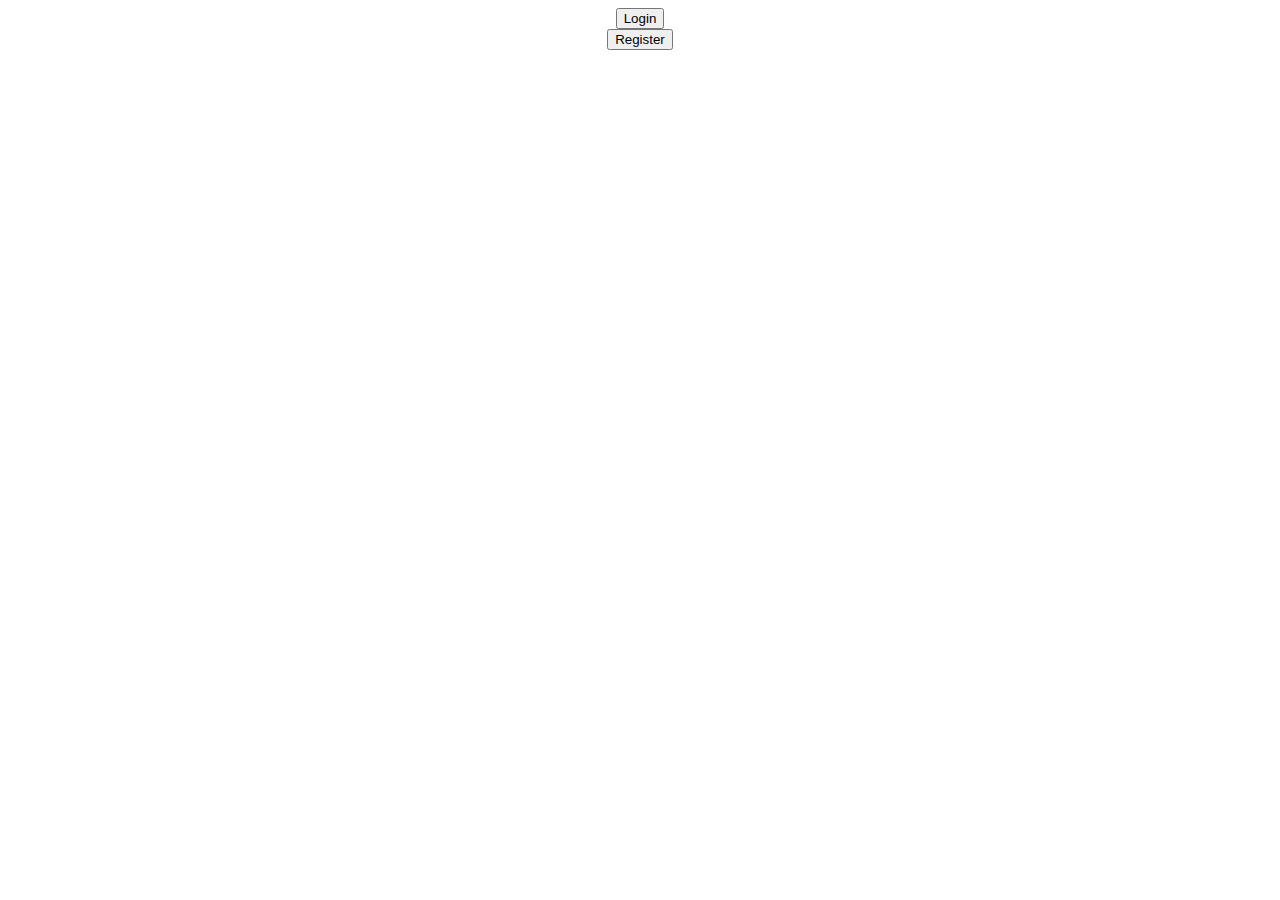
==== index.html @ feadb59d "refactor file structure" ====
<!DOCTYPE html>
<html lang="en">

<head>
  <meta charset="UTF-8">
  <meta name="viewport" content="width=device-width, initial-scale=1.0">
  <title>Battleship</title>
  <link rel="stylesheet" href="main.css" />
  <script src="storage.js"></script>
  <style>
    .home-content {
      display: flex;
      flex-direction: column;
      justify-content: space-around;
      align-items: center;
    }
  </style>
  <template id="logged-in">
    <button>Play</button>
    <button onclick='logout()'>Logout</button>
  </template>
  <template id="not-logged-in">
    <button onclick="toLogin()">Login</button>
    <button onclick='toRegister()'>Register</button>
  </template>
  <script>
    function toLogin() {
      window.location.href = "auth/login.html"
    }
    function toRegister() {
      window.location.href = "auth/register.html"
    }
    function onLoad() {
      const creds = getCredentials();
      if (creds) {
        handleLoggedIn()
      } else {
        handleNotLoggedIn()
      }
    }
    function handleLoggedIn() {
      const home = document.querySelector("div.home-content")
      const loggedIn = document.getElementById("logged-in")
      home.innerHTML = ""
      home.appendChild(loggedIn.content.cloneNode(true))
    }

    function logout() {
      clearCredentials()
      handleNotLoggedIn()
    }

    function handleNotLoggedIn() {
      const home = document.querySelector("div.home-content")
      const notLoggedIn = document.getElementById("not-logged-in")
      home.innerHTML = ""
      home.appendChild(notLoggedIn.content.cloneNode(true))
    }
  </script>
</head>

<body onload="onLoad()">
  <main class="page">
    <div class="home-content"></div>
  </main>
</body>
<script>
</script>

</html>
---- main.css ----
:root {
  --bg-color: #b71c1c;
  --primary-color: #f05545;
  --secondary-color: #7f0000;
  --white: #ffffff;
}
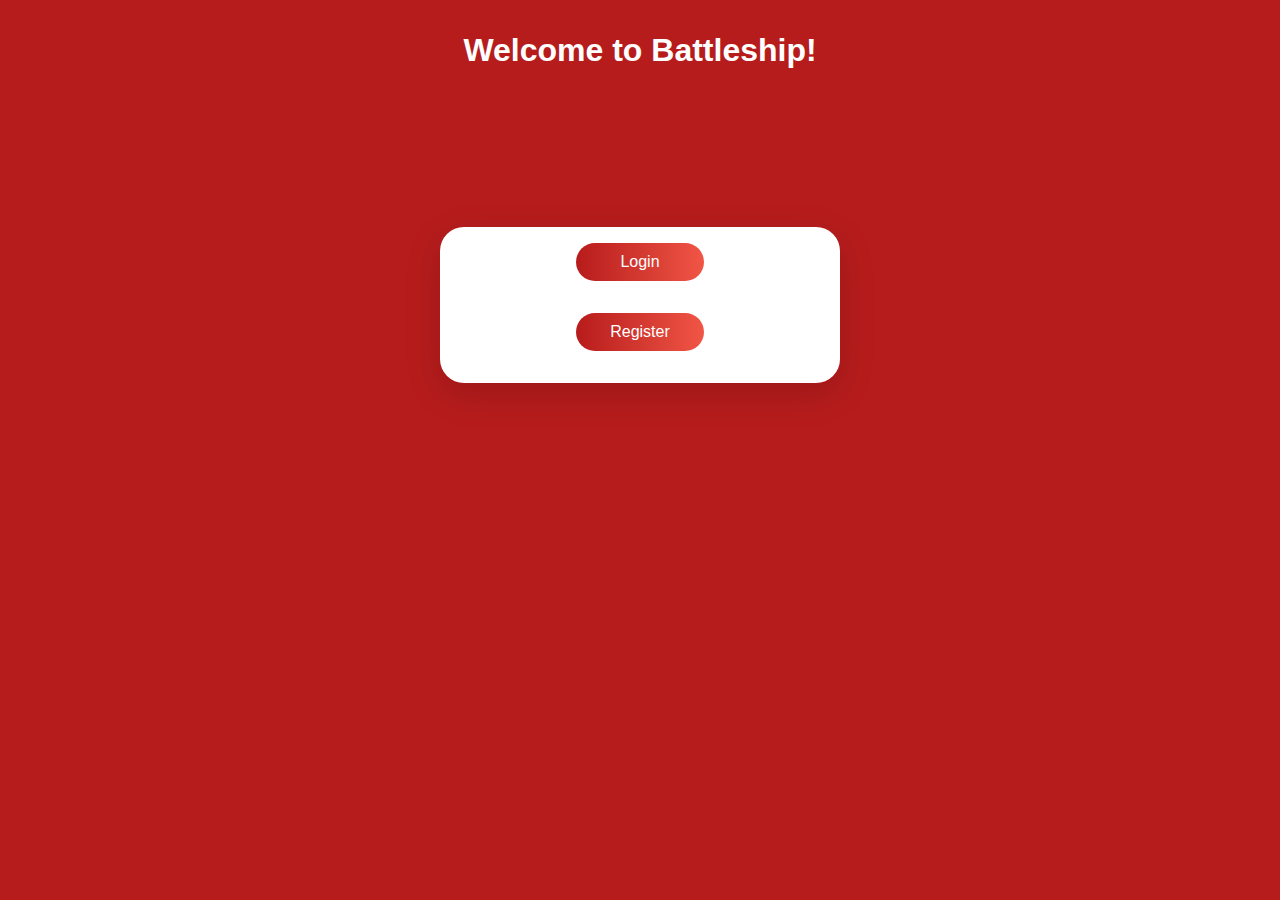
==== commit 6ed9b86d: "home screen ui logic" ====
--- a/index.html
+++ b/index.html
@@ -8,20 +8,77 @@
   <link rel="stylesheet" href="main.css" />
   <script src="storage.js"></script>
   <style>
+    h1 {
+      margin: 2rem;
+      text-align: center;
+      color: var(--white);
+    }
+
+    .container {
+      display: flex;
+      flex-direction: column;
+      align-items: center;
+    }
+
     .home-content {
       display: flex;
       flex-direction: column;
       justify-content: space-around;
       align-items: center;
     }
+
+    .main {
+      background-color: var(--white);
+      width: 400px;
+      height: auto;
+      padding: 0 0 1rem 0;
+      margin-top: 10%;
+      border-radius: 1.5em;
+      box-shadow: 0px 11px 35px 2px rgba(0, 0, 0, 0.14);
+    }
+
+    button {
+      cursor: pointer;
+      border-radius: 5em;
+      color: var(--white);
+      background: linear-gradient(to right, var(--bg-color), var(--primary-color));
+      border: 0;
+      padding: 10px 30px;
+      min-width: 8rem;
+      margin: 1rem;
+      font-size: 16px;
+    }
+
+    button.play-button {
+      padding: 10px 60px;
+      font-size: x-large;
+    }
+
+    button.logout-btn {
+      background: var(--white);
+      color: var(--primary-color);
+      font-weight: bold;
+    }
   </style>
   <template id="logged-in">
-    <button>Play</button>
-    <button onclick='logout()'>Logout</button>
+    <div class="container">
+      <main class="main">
+        <div class="home-content" style="height: 8rem">
+          <button class="main-button" style="font-size: x-large; padding: 10px 60px">Play</button>
+        </div>
+      </main>
+      <button class="main-button logout-btn" onclick='logout()'>Logout</button>
+    </div>
   </template>
   <template id="not-logged-in">
-    <button onclick="toLogin()">Login</button>
-    <button onclick='toRegister()'>Register</button>
+    <div class="container">
+      <main class="main">
+        <div class="home-content">
+          <button class="main-button" onclick="toLogin()">Login</button>
+          <button class="main-button" onclick='toRegister()'>Register</button>
+        </div>
+      </main>
+    </div>
   </template>
   <script>
     function toLogin() {
@@ -39,10 +96,10 @@
       }
     }
     function handleLoggedIn() {
-      const home = document.querySelector("div.home-content")
+      const body = document.querySelector("#body")
       const loggedIn = document.getElementById("logged-in")
-      home.innerHTML = ""
-      home.appendChild(loggedIn.content.cloneNode(true))
+      body.innerHTML = ""
+      body.appendChild(loggedIn.content.cloneNode(true))
     }
 
     function logout() {
@@ -51,18 +108,17 @@
     }
 
     function handleNotLoggedIn() {
-      const home = document.querySelector("div.home-content")
+      const body = document.querySelector("#body")
       const notLoggedIn = document.getElementById("not-logged-in")
-      home.innerHTML = ""
-      home.appendChild(notLoggedIn.content.cloneNode(true))
+      body.innerHTML = ""
+      body.appendChild(notLoggedIn.content.cloneNode(true))
     }
   </script>
 </head>
 
 <body onload="onLoad()">
-  <main class="page">
-    <div class="home-content"></div>
-  </main>
+  <h1>Welcome to Battleship!</h1>
+  <div id="body"></div>
 </body>
 <script>
 </script>
--- a/main.css
+++ b/main.css
@@ -4,3 +4,8 @@
   --secondary-color: #7f0000;
   --white: #ffffff;
 }
+
+body {
+  background-color: var(--bg-color);
+  font-family: "Ubuntu", sans-serif;
+}
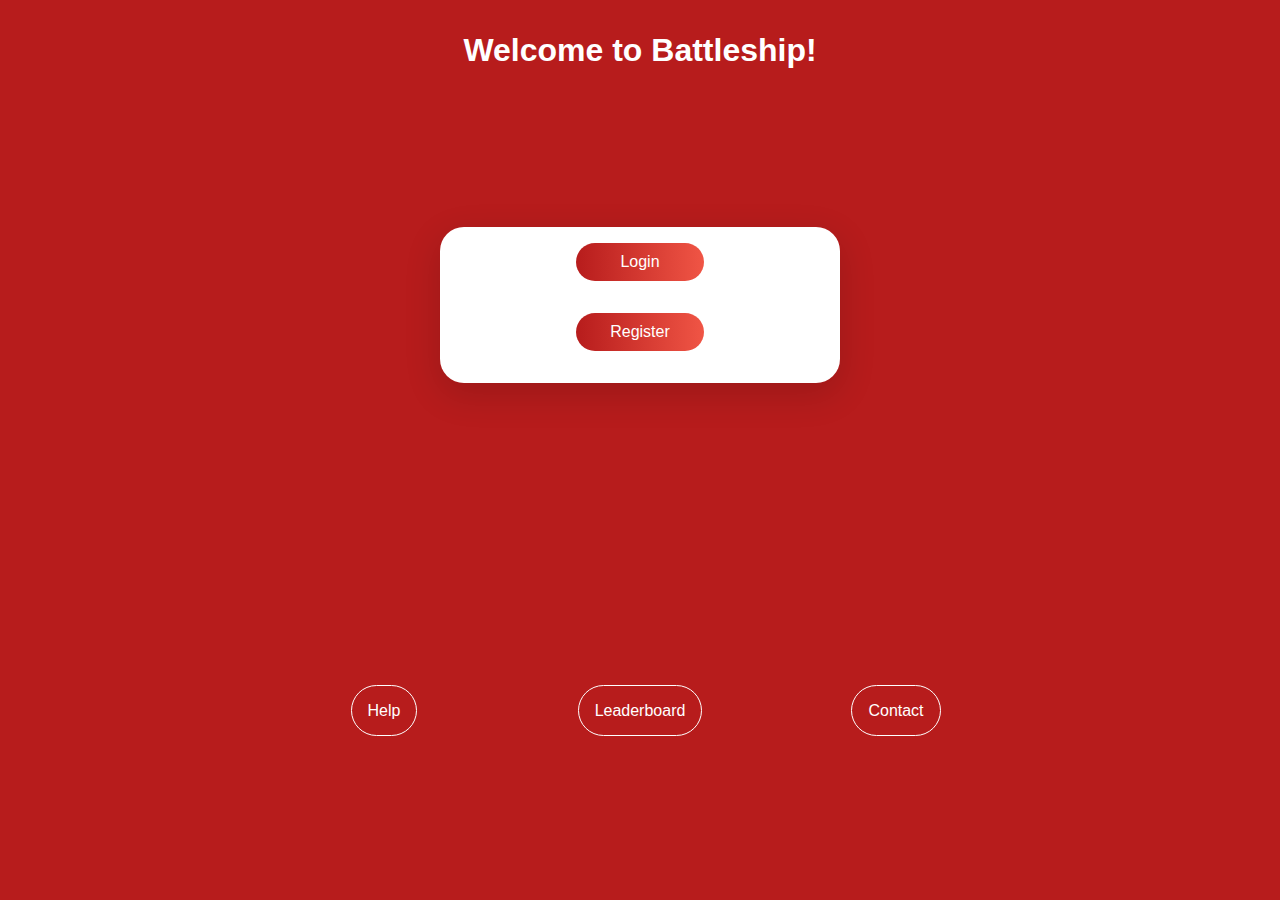
==== commit 32f6a2b2: "page links in index" ====
--- a/index.html
+++ b/index.html
@@ -6,81 +6,41 @@
   <meta name="viewport" content="width=device-width, initial-scale=1.0">
   <title>Battleship</title>
   <link rel="stylesheet" href="main.css" />
+  <link rel="stylesheet" href="index.css" />
   <script src="storage.js"></script>
-  <style>
-    h1 {
-      margin: 2rem;
-      text-align: center;
-      color: var(--white);
-    }
-
-    .container {
-      display: flex;
-      flex-direction: column;
-      align-items: center;
-    }
-
-    .home-content {
-      display: flex;
-      flex-direction: column;
-      justify-content: space-around;
-      align-items: center;
-    }
-
-    .main {
-      background-color: var(--white);
-      width: 400px;
-      height: auto;
-      padding: 0 0 1rem 0;
-      margin-top: 10%;
-      border-radius: 1.5em;
-      box-shadow: 0px 11px 35px 2px rgba(0, 0, 0, 0.14);
-    }
-
-    button {
-      cursor: pointer;
-      border-radius: 5em;
-      color: var(--white);
-      background: linear-gradient(to right, var(--bg-color), var(--primary-color));
-      border: 0;
-      padding: 10px 30px;
-      min-width: 8rem;
-      margin: 1rem;
-      font-size: 16px;
-    }
-
-    button.play-button {
-      padding: 10px 60px;
-      font-size: x-large;
-    }
-
-    button.logout-btn {
-      background: var(--white);
-      color: var(--primary-color);
-      font-weight: bold;
-    }
-  </style>
+  <template id="waiting">
+    <main class="main">
+      <div class="container">
+        <div class="home-content" style="height: 8rem">
+          <p>Waiting...</p>
+        </div>
+        <button class="main-button" style="margin:auto" onclick='cancel()'>Cancel</button>
+      </div>
+    </main>
+  </template>
   <template id="logged-in">
-    <div class="container">
-      <main class="main">
+    <main class="main">
+      <div class="container">
         <div class="home-content" style="height: 8rem">
-          <button class="main-button" style="font-size: x-large; padding: 10px 60px">Play</button>
+          <button onclick="findOrCreateMatch()" class="main-button"
+            style="font-size: x-large; padding: 10px 60px">Play</button>
         </div>
-      </main>
+      </div>
       <button class="main-button logout-btn" onclick='logout()'>Logout</button>
-    </div>
+    </main>
   </template>
   <template id="not-logged-in">
-    <div class="container">
-      <main class="main">
+    <main class="main">
+      <div class="container">
         <div class="home-content">
           <button class="main-button" onclick="toLogin()">Login</button>
           <button class="main-button" onclick='toRegister()'>Register</button>
         </div>
-      </main>
-    </div>
+      </div>
+    </main>
   </template>
   <script>
+    var username, waitInterval, gameId;
     function toLogin() {
       window.location.href = "auth/login.html"
     }
@@ -89,12 +49,84 @@
     }
     function onLoad() {
       const creds = getCredentials();
-      if (creds) {
+      username = creds ? creds.username : null;
+      if (username) {
         handleLoggedIn()
       } else {
         handleNotLoggedIn()
       }
     }
+
+    function waitForSecondPlayer() {
+      waitInterval = setInterval(() => {
+        const xhr = new XMLHttpRequest();
+        let url = './server/game.php'
+        xhr.open("POST", url, true);
+        xhr.setRequestHeader("Content-Type", "application/json");
+        xhr.send(JSON.stringify({ game_id: gameId, username, "player-2-joined": true }))
+        xhr.onreadystatechange = () => {
+          if (xhr.readyState === 4) {
+            const res = JSON.parse(xhr.response)
+            if (res.player_joined) {
+              console.log("player joined!", res.opponent)
+              clearInterval(waitInterval)
+              // window.location.href = "../"
+            } else {
+              console.log("still waiting", res.msg)
+            }
+          }
+        }
+      }, 1000)
+      const body = document.querySelector("#body")
+      const waiting = document.getElementById("waiting")
+      body.innerHTML = ""
+      body.appendChild(waiting.content.cloneNode(true))
+    }
+
+    function findOrCreateMatch() {
+      const xhr = new XMLHttpRequest();
+      let url = './server/game.php'
+      xhr.open("POST", url, true);
+      xhr.setRequestHeader("Content-Type", "application/json");
+      xhr.send(JSON.stringify({ username, "find-or-create": true }))
+      xhr.onreadystatechange = () => {
+        if (xhr.readyState === 4) {
+          const res = JSON.parse(xhr.response)
+          if (res.match_found) {
+            console.log("match found!", res.opponent)
+            gameId = res.game_id
+            // window.location.href = "../"
+          } else if (res.game_created) {
+            console.log("game not found, created one", res.game_id)
+            gameId = res.game_id
+            waitForSecondPlayer()
+          } else {
+            console.log("error", res.msg)
+          }
+        }
+      }
+    }
+
+    function cancel() {
+      const xhr = new XMLHttpRequest();
+      let url = './server/game.php'
+      xhr.open("POST", url);
+      xhr.setRequestHeader("Content-Type", "application/json");
+      xhr.send(JSON.stringify({ username, "cancel-game": true }));
+      xhr.onreadystatechange = function () {
+        if (xhr.readyState === 4) {
+          const res = JSON.parse(xhr.response)
+          console.log('cancel res', res)
+          if (res.ok) {
+            clearInterval(waitInterval);
+            handleLoggedIn()
+          } else {
+            alert(res.msg)
+          }
+        }
+      }
+    }
+
     function handleLoggedIn() {
       const body = document.querySelector("#body")
       const loggedIn = document.getElementById("logged-in")
@@ -119,6 +151,11 @@
 <body onload="onLoad()">
   <h1>Welcome to Battleship!</h1>
   <div id="body"></div>
+  <div class="links">
+    <span><a href="help.html">Help</a></span>
+    <span><a href="leaderboard.html">Leaderboard</a></span>
+    <span><a href="contact.html">Contact</a></span>
+  </div>
 </body>
 <script>
 </script>
--- a/main.css
+++ b/main.css
@@ -9,3 +9,33 @@
   background-color: var(--bg-color);
   font-family: "Ubuntu", sans-serif;
 }
+
+h1 {
+  margin: 2rem;
+  text-align: center;
+  color: var(--white);
+}
+
+.main {
+  display: flex;
+  flex-direction: column;
+  align-items: center;
+}
+
+.container {
+  background-color: var(--white);
+  width: 400px;
+  height: auto;
+  padding: 0 0 1rem 0;
+  margin-top: 10%;
+  border-radius: 1.5em;
+  box-shadow: 0px 11px 35px 2px rgba(0, 0, 0, 0.14);
+
+  display: flex;
+  flex-direction: column;
+  align-items: center;
+}
+
+.mt-1 {
+  margin-top: 1rem;
+}
--- a/index.css
+++ b/index.css
@@ -0,0 +1,54 @@
+.home-content {
+  display: flex;
+  flex-direction: column;
+  justify-content: space-around;
+  align-items: center;
+}
+
+button {
+  cursor: pointer;
+  border-radius: 5em;
+  color: var(--white);
+  background: linear-gradient(to right, var(--bg-color), var(--primary-color));
+  border: 0;
+  padding: 10px 30px;
+  min-width: 8rem;
+  margin: 1rem;
+  font-size: 16px;
+}
+
+button.play-button {
+  padding: 10px 60px;
+  font-size: x-large;
+}
+
+button.logout-btn {
+  background: var(--white);
+  color: var(--primary-color);
+  font-weight: bold;
+}
+
+.links {
+  position: absolute;
+  bottom: 20%;
+  left: 20%;
+  right: 20%;
+  display: flex;
+  justify-content: space-around;
+}
+.links > span {
+  flex: 1;
+  text-align: center;
+}
+
+span > a,
+a:visited {
+  color: white;
+  text-decoration: none;
+  font-size: 16px;
+
+  border: 1px solid var(--white);
+  border-radius: 5em;
+  width: 10rem;
+  padding: 1rem;
+}
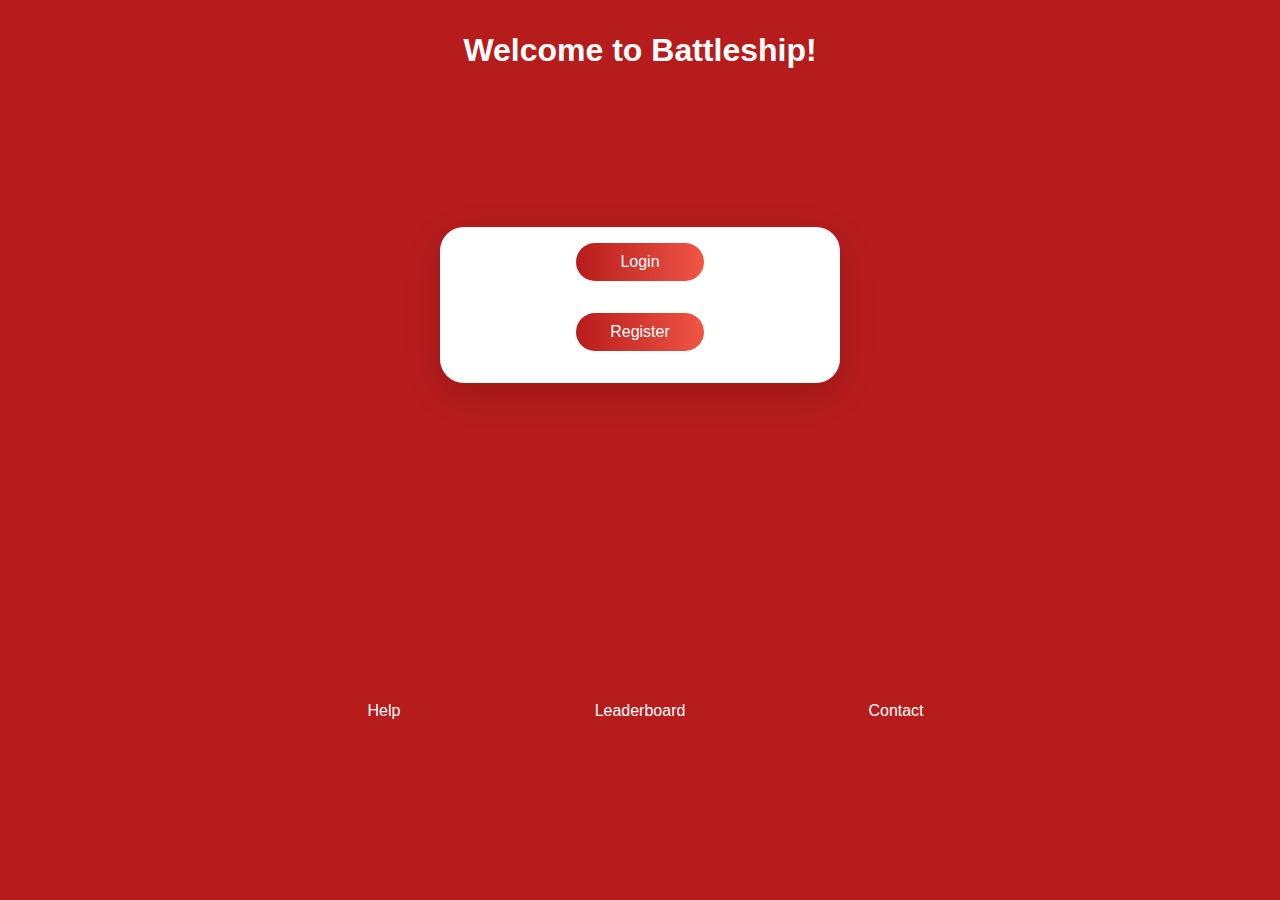
==== commit 045cd983: "init changes" ====
--- a/index.html
+++ b/index.html
@@ -70,7 +70,7 @@
             if (res.player_joined) {
               console.log("player joined!", res.opponent)
               clearInterval(waitInterval)
-              // window.location.href = "../"
+              window.location.href = "game.html?game_id=" + gameId
             } else {
               console.log("still waiting", res.msg)
             }
@@ -95,7 +95,7 @@
           if (res.match_found) {
             console.log("match found!", res.opponent)
             gameId = res.game_id
-            // window.location.href = "../"
+            window.location.href = "game.html?game_id=" + res.game_id
           } else if (res.game_created) {
             console.log("game not found, created one", res.game_id)
             gameId = res.game_id
@@ -157,7 +157,5 @@
     <span><a href="contact.html">Contact</a></span>
   </div>
 </body>
-<script>
-</script>
 
 </html>--- a/index.css
+++ b/index.css
@@ -36,6 +36,7 @@
   display: flex;
   justify-content: space-around;
 }
+
 .links > span {
   flex: 1;
   text-align: center;
@@ -46,9 +47,4 @@
   color: white;
   text-decoration: none;
   font-size: 16px;
-
-  border: 1px solid var(--white);
-  border-radius: 5em;
-  width: 10rem;
-  padding: 1rem;
 }
